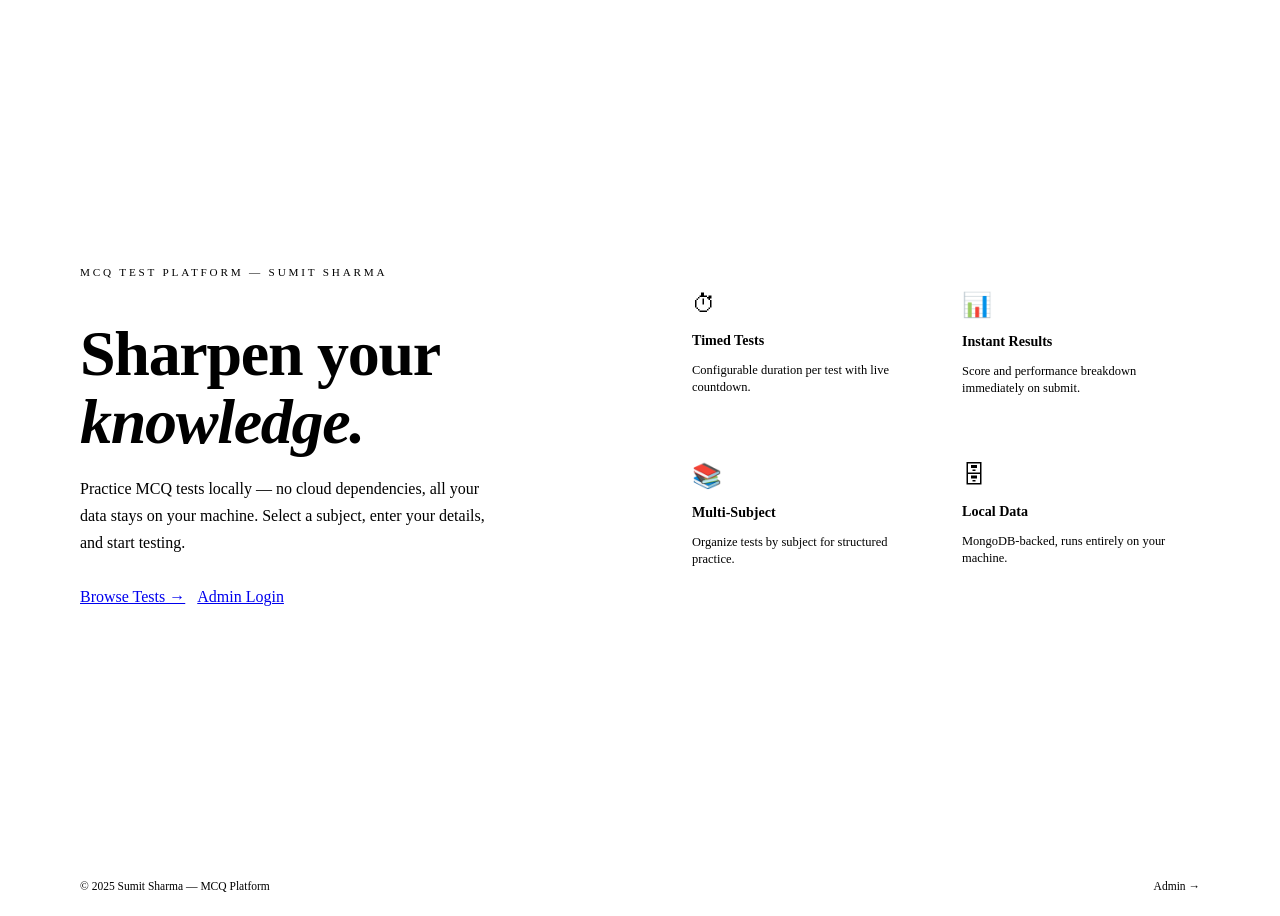
==== public/index.html @ b91c1e2d "first commit" ====
<!DOCTYPE html>
<html lang="en">
<head>
  <meta charset="UTF-8">
  <meta name="viewport" content="width=device-width, initial-scale=1.0">
        <!-- Open Graph Meta Tags -->
        <meta property="og:type" content="website" />
        <meta property="og:title" content="Exam Portal | Babamosie" />
        <meta property="og:description" content="An interactive 404 Error Page Not Found made with HTML, CSS, and JavaScript by Vikram Singh."/>
        <meta property="og:image" content="https://exam-portal-babamosie.vercel.app/og.jpeg" />
        <meta property="og:url" content="https://exam-portal-babamosie.vercel.app" />
        <meta property="og:site_name" content="Vikram Singh Portfolio Projects" />

        <!-- Twitter Meta Tags -->
        <meta name="twitter:card" content="summary_large_image" />
        <meta name="twitter:title" content="404 Error Page Not Found | Vikram Singh" />
        <meta name="twitter:description" content="Interactive 404 page made with HTML, CSS, and JavaScript by Vikram Singh."/>
        <meta name="twitter:image" content="https://exam-portal-babamosie.vercel.app/og.jpeg" />

        <!-- Author -->
        <meta name="author" content="Vikram Singh" />
  <title>MCQ Test Platform</title>
  <link rel="stylesheet" href="/css/style.css">
  <style>
    .hero {
      min-height: 100vh;
      display: flex;
      flex-direction: column;
    }
    .hero-body {
      flex: 1;
      display: flex;
      align-items: center;
    }
    .hero-content {
      max-width: 1120px;
      margin: 0 auto;
      padding: 4rem 2rem;
      display: grid;
      grid-template-columns: 1fr 1fr;
      gap: 4rem;
      align-items: center;
    }
    .hero-left .eyebrow {
      font-family: var(--mono);
      font-size: 0.7rem;
      color: var(--accent);
      letter-spacing: 0.25em;
      text-transform: uppercase;
      margin-bottom: 1rem;
      display: block;
    }
    .hero-left h1 {
      font-family: var(--serif);
      font-size: clamp(2.5rem, 5vw, 4rem);
      line-height: 1.05;
      letter-spacing: -0.02em;
      margin-bottom: 1.25rem;
      color: var(--text);
    }
    .hero-left h1 em { font-style: italic; color: var(--accent); }
    .hero-left p {
      color: var(--text2);
      font-size: 1rem;
      font-weight: 300;
      line-height: 1.7;
      margin-bottom: 2rem;
      max-width: 420px;
    }
    .hero-actions { display: flex; gap: 0.75rem; flex-wrap: wrap; }
    .hero-right {
      display: grid;
      grid-template-columns: 1fr 1fr;
      gap: 0.75rem;
    }
    .feature-tile {
      background: var(--surface);
      border: 1px solid var(--border);
      border-radius: var(--radius2);
      padding: 1.25rem;
      transition: border-color 0.2s;
    }
    .feature-tile:hover { border-color: var(--border2); }
    .feature-tile .icon {
      font-size: 1.5rem;
      margin-bottom: 0.6rem;
      display: block;
    }
    .feature-tile h3 {
      font-size: 0.88rem;
      color: var(--text);
      font-weight: 600;
      margin-bottom: 0.3rem;
    }
    .feature-tile p {
      font-size: 0.78rem;
      color: var(--text3);
      line-height: 1.4;
    }
    .hero-footer {
      border-top: 1px solid var(--border);
      background: var(--surface);
    }
    .hero-footer-inner {
      max-width: 1120px;
      margin: 0 auto;
      padding: 1rem 2rem;
      display: flex;
      justify-content: space-between;
      align-items: center;
      font-family: var(--mono);
      font-size: 0.72rem;
      color: var(--text3);
    }
    .hero-footer-inner a { color: var(--text3); text-decoration: none; }
    .hero-footer-inner a:hover { color: var(--accent); }
    @media (max-width: 768px) {
      .hero-content { grid-template-columns: 1fr; gap: 2rem; }
      .hero-right { display: none; }
    }
  </style>
</head>
<body>
  <div class="hero">
    <div class="hero-body">
      <div class="hero-content">
        <div class="hero-left">
          <span class="eyebrow">MCQ Test Platform — Sumit Sharma</span>
          <h1>Sharpen your <em>knowledge.</em></h1>
          <p>Practice MCQ tests locally — no cloud dependencies, all your data stays on your machine. Select a subject, enter your details, and start testing.</p>
          <div class="hero-actions">
            <a href="/tests.html" class="btn btn-primary">Browse Tests →</a>
            <a href="/admin/login.html" class="btn btn-secondary">Admin Login</a>
          </div>
        </div>
        <div class="hero-right">
          <div class="feature-tile">
            <span class="icon">⏱</span>
            <h3>Timed Tests</h3>
            <p>Configurable duration per test with live countdown.</p>
          </div>
          <div class="feature-tile">
            <span class="icon">📊</span>
            <h3>Instant Results</h3>
            <p>Score and performance breakdown immediately on submit.</p>
          </div>
          <div class="feature-tile">
            <span class="icon">📚</span>
            <h3>Multi-Subject</h3>
            <p>Organize tests by subject for structured practice.</p>
          </div>
          <div class="feature-tile">
            <span class="icon">🗄</span>
            <h3>Local Data</h3>
            <p>MongoDB-backed, runs entirely on your machine.</p>
          </div>
        </div>
      </div>
    </div>
    <div class="hero-footer">
      <div class="hero-footer-inner">
        <span>© 2025 Sumit Sharma — MCQ Platform</span>
        <a href="/admin/login.html">Admin →</a>
      </div>
    </div>
  </div>
</body>
</html>
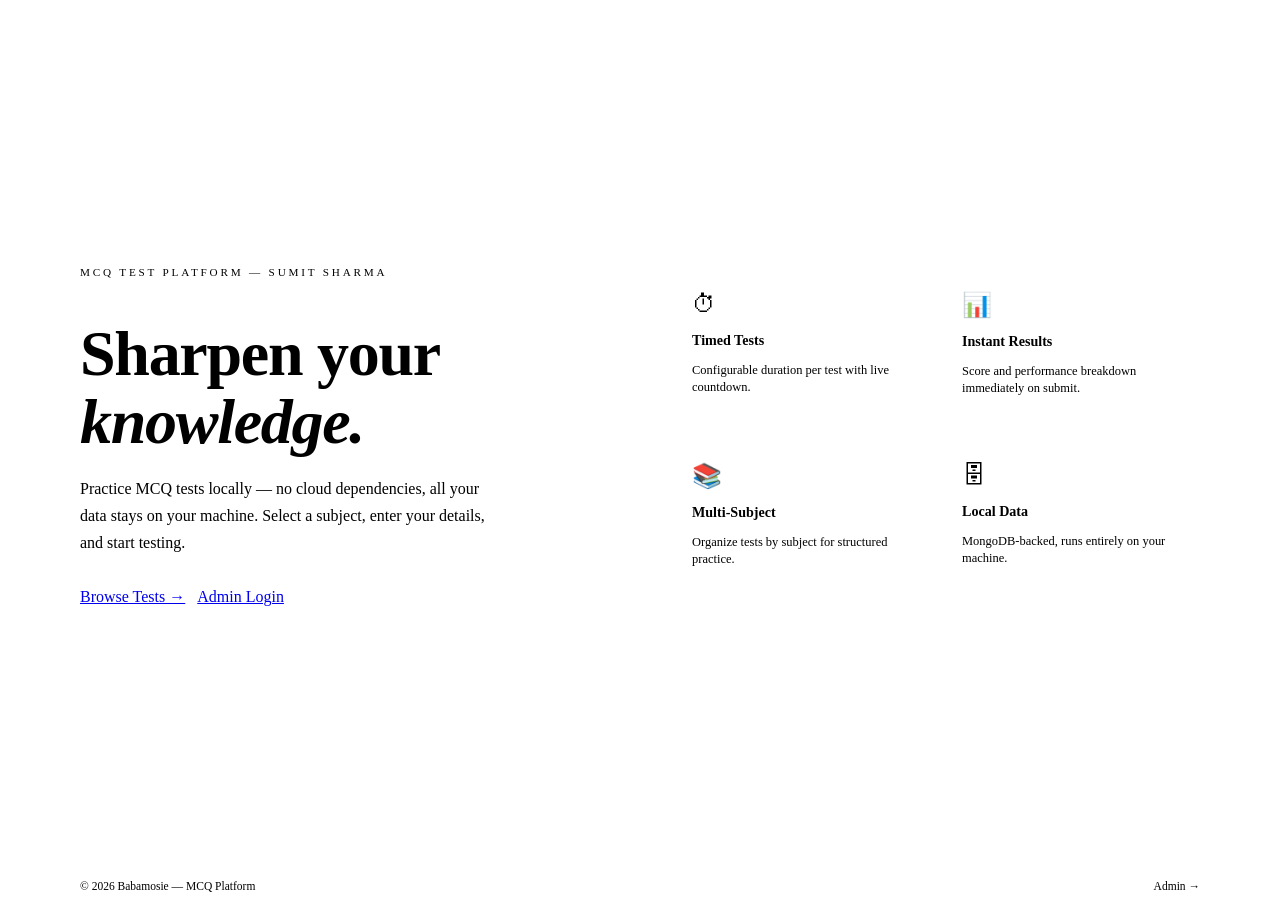
==== commit d62516c1: "Update Open Graph and Twitter meta tags" ====
--- a/public/index.html
+++ b/public/index.html
@@ -6,16 +6,16 @@
         <!-- Open Graph Meta Tags -->
         <meta property="og:type" content="website" />
         <meta property="og:title" content="Exam Portal | Babamosie" />
-        <meta property="og:description" content="An interactive 404 Error Page Not Found made with HTML, CSS, and JavaScript by Vikram Singh."/>
-        <meta property="og:image" content="https://exam-portal-babamosie.vercel.app/og.jpeg" />
-        <meta property="og:url" content="https://exam-portal-babamosie.vercel.app" />
-        <meta property="og:site_name" content="Vikram Singh Portfolio Projects" />
+        <meta property="og:description" content="This is an Exam Portal made with Mern Stack by Vikram Singh."/>
+        <meta property="og:image" content="https://testify-portal.vercel.app/og.jpeg" />
+        <meta property="og:url" content="https://testify-portal.vercel.app/" />
+        <meta property="og:site_name" content="Vikram Singh Mern Stack Projects" />
 
         <!-- Twitter Meta Tags -->
         <meta name="twitter:card" content="summary_large_image" />
-        <meta name="twitter:title" content="404 Error Page Not Found | Vikram Singh" />
-        <meta name="twitter:description" content="Interactive 404 page made with HTML, CSS, and JavaScript by Vikram Singh."/>
-        <meta name="twitter:image" content="https://exam-portal-babamosie.vercel.app/og.jpeg" />
+        <meta name="twitter:title" content="Exam Portal | Vikram Singh" />
+        <meta name="twitter:description" content="This is an Exam Portal made with Mern Stack by Vikram Singh."/>
+        <meta name="twitter:image" content="https://testify-portal.vercel.app/og.jpeg" />
 
         <!-- Author -->
         <meta name="author" content="Vikram Singh" />
@@ -159,10 +159,10 @@
     </div>
     <div class="hero-footer">
       <div class="hero-footer-inner">
-        <span>© 2025 Sumit Sharma — MCQ Platform</span>
+        <span>© 2026 Babamosie — MCQ Platform</span>
         <a href="/admin/login.html">Admin →</a>
       </div>
     </div>
   </div>
 </body>
-</html>+</html>
